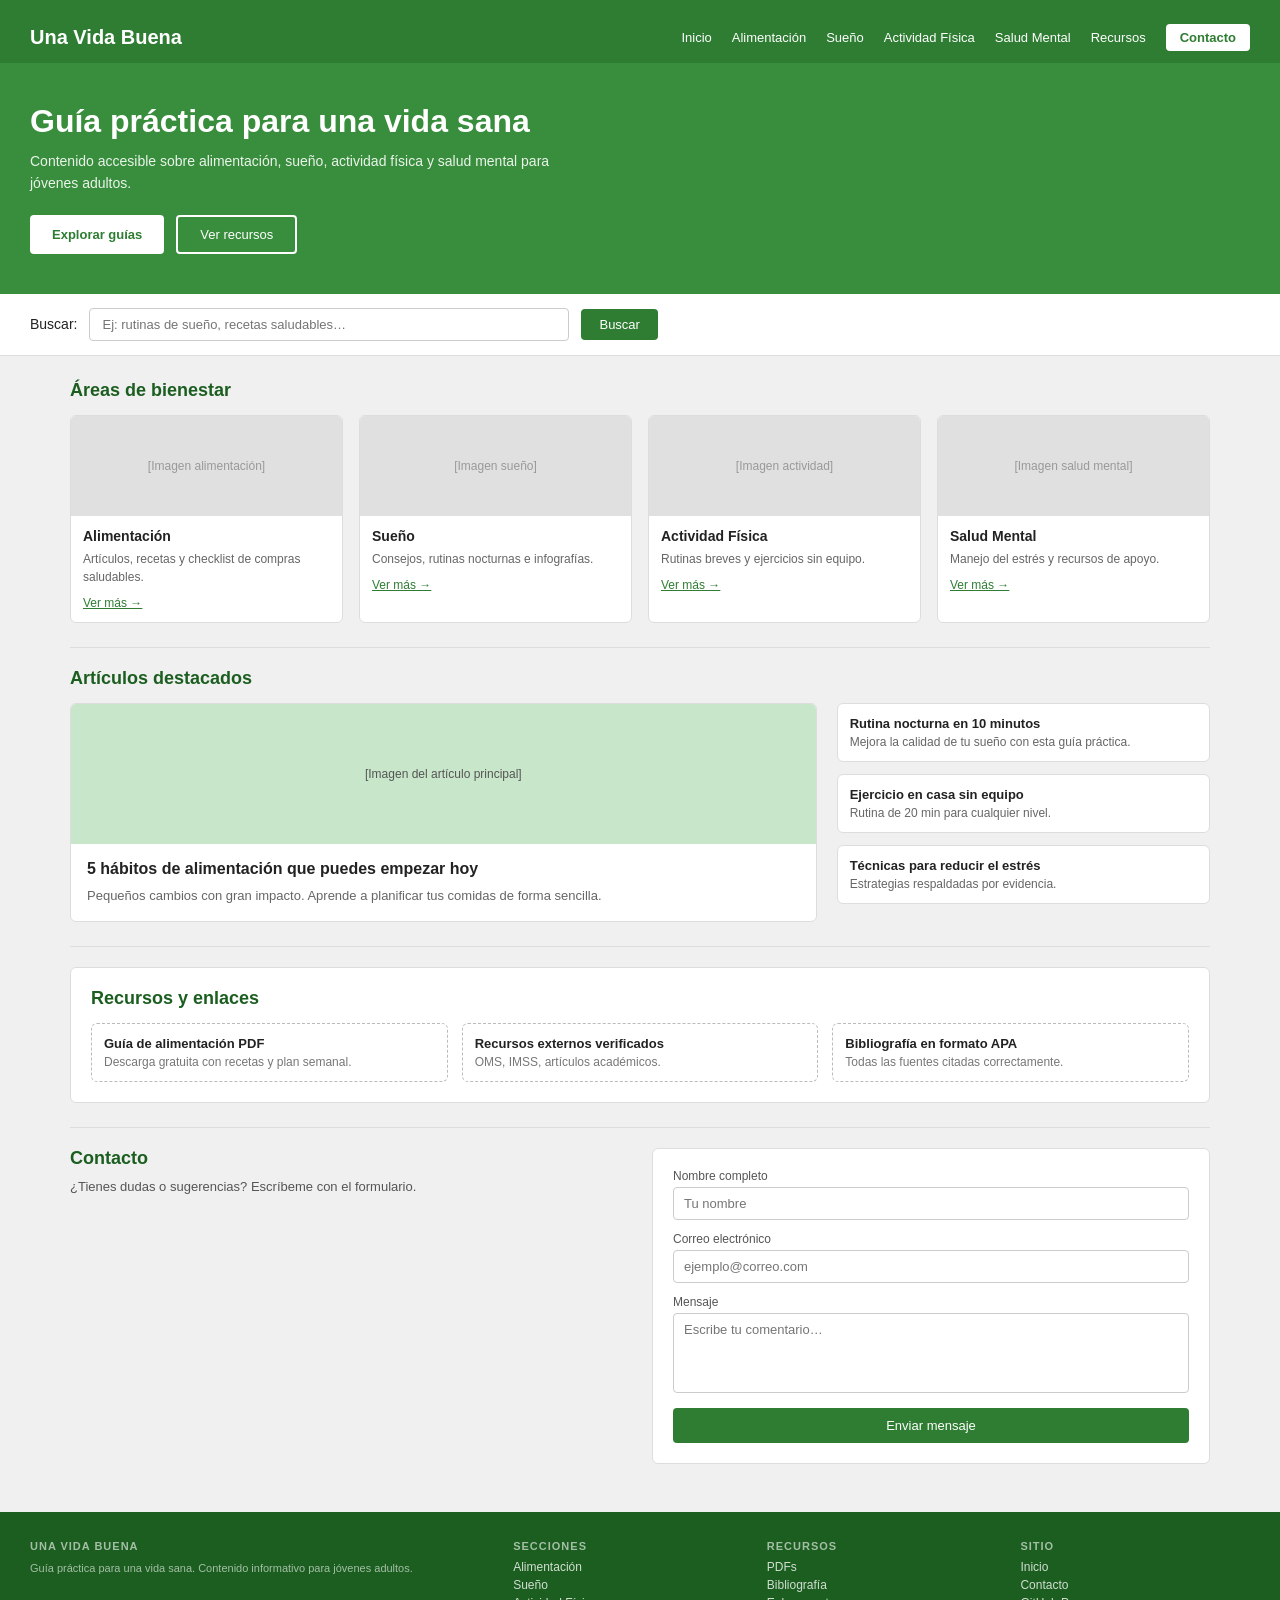
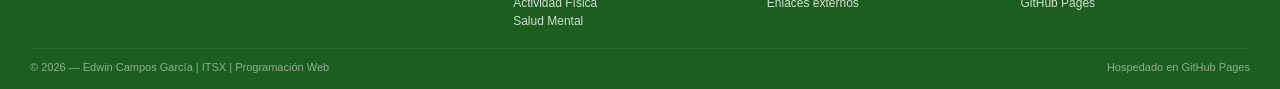
==== index.html @ e7ffd06c "Add files via upload" ====
<!DOCTYPE html>
<html lang="es">
<head>
  <meta charset="UTF-8"/>
  <meta name="viewport" content="width=device-width, initial-scale=1.0"/>
  <title>Una Vida Buena</title>
  <link rel="stylesheet" href="styles.css"/>
</head>
<body>

<!-- HEADER -->
<header>
  <div class="header-top"></div>
  <div class="logo">Una Vida Buena</div>
  <nav>
    <a href="#">Inicio</a>
    <a href="#">Alimentación</a>
    <a href="#">Sueño</a>
    <a href="#">Actividad Física</a>
    <a href="#">Salud Mental</a>
    <a href="#">Recursos</a>
    <a href="#" class="nav-btn">Contacto</a>
  </nav>
</header>

<!-- HERO -->
<section class="hero" id="inicio">
  <h1>Guía práctica para una vida sana</h1>
  <p>Contenido accesible sobre alimentación, sueño, actividad física y salud mental para jóvenes adultos.</p>
  <div class="hero-btns">
    <button class="btn-verde">Explorar guías</button>
    <button class="btn-outline">Ver recursos</button>
  </div>
</section>

<!-- BUSCADOR -->
<div class="search-bar">
  <label>Buscar:</label>
  <input type="text" placeholder="Ej: rutinas de sueño, recetas saludables…"/>
  <button>Buscar</button>
</div>

<!-- MAIN -->
<main>

  <!-- Secciones -->
  <section id="secciones">
    <h2>Áreas de bienestar</h2>
    <div class="cards">
      <div class="card">
        <div class="card-placeholder">[Imagen alimentación]</div>
        <div class="card-body">
          <h4>Alimentación</h4>
          <p>Artículos, recetas y checklist de compras saludables.</p>
          <a class="card-link" href="#">Ver más →</a>
        </div>
      </div>
      <div class="card">
        <div class="card-placeholder">[Imagen sueño]</div>
        <div class="card-body">
          <h4>Sueño</h4>
          <p>Consejos, rutinas nocturnas e infografías.</p>
          <a class="card-link" href="#">Ver más →</a>
        </div>
      </div>
      <div class="card">
        <div class="card-placeholder">[Imagen actividad]</div>
        <div class="card-body">
          <h4>Actividad Física</h4>
          <p>Rutinas breves y ejercicios sin equipo.</p>
          <a class="card-link" href="#">Ver más →</a>
        </div>
      </div>
      <div class="card">
        <div class="card-placeholder">[Imagen salud mental]</div>
        <div class="card-body">
          <h4>Salud Mental</h4>
          <p>Manejo del estrés y recursos de apoyo.</p>
          <a class="card-link" href="#">Ver más →</a>
        </div>
      </div>
    </div>
  </section>

  <hr/>

  <!-- Artículos destacados -->
  <section id="articulos">
    <h2>Artículos destacados</h2>
    <div class="articulos">
      <article class="art-principal">
        <div class="img-placeholder">[Imagen del artículo principal]</div>
        <div class="art-body">
          <h3>5 hábitos de alimentación que puedes empezar hoy</h3>
          <p>Pequeños cambios con gran impacto. Aprende a planificar tus comidas de forma sencilla.</p>
        </div>
      </article>
      <div class="art-lista">
        <article class="art-item">
          <h4>Rutina nocturna en 10 minutos</h4>
          <p>Mejora la calidad de tu sueño con esta guía práctica.</p>
        </article>
        <article class="art-item">
          <h4>Ejercicio en casa sin equipo</h4>
          <p>Rutina de 20 min para cualquier nivel.</p>
        </article>
        <article class="art-item">
          <h4>Técnicas para reducir el estrés</h4>
          <p>Estrategias respaldadas por evidencia.</p>
        </article>
      </div>
    </div>
  </section>

  <hr/>

  <!-- Recursos -->
  <section id="recursos" class="recursos">
    <h2>Recursos y enlaces</h2>
    <div class="recursos-grid">
      <div class="recurso-item">
        <h5>Guía de alimentación PDF</h5>
        <p>Descarga gratuita con recetas y plan semanal.</p>
      </div>
      <div class="recurso-item">
        <h5>Recursos externos verificados</h5>
        <p>OMS, IMSS, artículos académicos.</p>
      </div>
      <div class="recurso-item">
        <h5>Bibliografía en formato APA</h5>
        <p>Todas las fuentes citadas correctamente.</p>
      </div>
    </div>
  </section>

  <hr/>

  <!-- Contacto -->
  <section id="contacto" class="contacto">
    <div class="contacto-info">
      <h2>Contacto</h2>
      <p>¿Tienes dudas o sugerencias? Escríbeme con el formulario.</p>
    </div>
    <div class="contacto-form">
      <form>
        <div class="form-group">
          <label>Nombre completo</label>
          <input type="text" placeholder="Tu nombre"/>
        </div>
        <div class="form-group">
          <label>Correo electrónico</label>
          <input type="email" placeholder="ejemplo@correo.com"/>
        </div>
        <div class="form-group">
          <label>Mensaje</label>
          <textarea placeholder="Escribe tu comentario…"></textarea>
        </div>
        <button class="form-submit">Enviar mensaje</button>
      </form>
    </div>
  </section>

</main>

<!-- FOOTER -->
<footer>
  <div class="footer-grid">
    <div class="footer-col">
      <h5>Una Vida Buena</h5>
      <p>Guía práctica para una vida sana. Contenido informativo para jóvenes adultos.</p>
    </div>
    <div class="footer-col">
      <h5>Secciones</h5>
      <a href="#">Alimentación</a>
      <a href="#">Sueño</a>
      <a href="#">Actividad Física</a>
      <a href="#">Salud Mental</a>
    </div>
    <div class="footer-col">
      <h5>Recursos</h5>
      <a href="#">PDFs</a>
      <a href="#">Bibliografía</a>
      <a href="#">Enlaces externos</a>
    </div>
    <div class="footer-col">
      <h5>Sitio</h5>
      <a href="#">Inicio</a>
      <a href="#">Contacto</a>
      <a href="#">GitHub Pages</a>
    </div>
  </div>
  <div class="footer-bottom">
    <span>© 2026 — Edwin Campos García | ITSX | Programación Web</span>
    <span>Hospedado en GitHub Pages</span>
  </div>
</footer>

</body>
</html>
---- styles.css ----
/* ================================================
   Una Vida Buena — Hoja de estilos principal
   Autor: Campos García Edwin Yair
   ITSX | Programación Web | 2026
   ================================================ */

/* ── Selector universal ── */
* {
  box-sizing: border-box;
  margin: 0;
  padding: 0;
}

/* ── Selector de tipo: body ── */
body {
  font-family: Arial, sans-serif;
  background: #f0f0f0;
  color: #222;
  font-size: 14px;
}

/* ── Selector de tipo: header ── */
header {
  background: #2e7d32;
  padding: 12px 30px;
  display: flex;
  align-items: center;
  justify-content: space-between;
  flex-wrap: wrap;
  gap: 8px;
}

/* ── Selector de clase: .header-top ── */
.header-top {
  width: 100%;
  margin-bottom: 4px;
}

/* ── Selector de clase: .logo ── */
.logo {
  font-size: 20px;
  font-weight: bold;
  color: #fff;
}

/* ── Selector de tipo: nav ── */
nav {
  display: flex;
  gap: 20px;
  align-items: center;
}

/* ── Selector descendente: nav a ── */
nav a {
  color: #fff;
  text-decoration: none;
  font-size: 13px;
}

/* ── Selector de clase: .nav-btn ── */
.nav-btn {
  background: #fff;
  color: #2e7d32;
  padding: 6px 14px;
  border-radius: 4px;
  font-weight: bold;
  font-size: 13px;
}

/* ── Selector de clase: .hero ── */
.hero {
  background: #388e3c;
  color: #fff;
  padding: 40px 30px;
  position: relative;
}

/* ── Selector de tipo descendente: .hero h1 ── */
.hero h1 {
  font-size: 32px;
  margin-bottom: 10px;
}

/* ── Selector de tipo descendente: .hero p ── */
.hero p {
  font-size: 14px;
  max-width: 550px;
  line-height: 1.6;
  margin-bottom: 20px;
  opacity: 0.9;
}

/* ── Selector de clase: .hero-btns ── */
.hero-btns {
  display: flex;
  gap: 12px;
}

/* ── Selector de clase: .btn-verde ── */
.btn-verde {
  background: #fff;
  color: #2e7d32;
  padding: 10px 22px;
  border: none;
  border-radius: 4px;
  font-size: 13px;
  font-weight: bold;
  cursor: pointer;
}

/* ── Selector de clase: .btn-outline ── */
.btn-outline {
  background: transparent;
  border: 2px solid #fff;
  color: #fff;
  padding: 10px 22px;
  border-radius: 4px;
  font-size: 13px;
  cursor: pointer;
}

/* ── Selector de clase: .search-bar ── */
.search-bar {
  background: #fff;
  padding: 14px 30px;
  display: flex;
  gap: 12px;
  align-items: center;
  border-bottom: 1px solid #ddd;
}

/* ── Selector de elemento hijo: .search-bar input ── */
.search-bar input {
  flex: 1;
  max-width: 480px;
  border: 1px solid #ccc;
  border-radius: 4px;
  padding: 8px 12px;
  font-size: 13px;
  font-family: Arial, sans-serif;
}

/* ── Selector de elemento hijo: .search-bar button ── */
.search-bar button {
  background: #2e7d32;
  color: #fff;
  border: none;
  padding: 8px 18px;
  border-radius: 4px;
  font-size: 13px;
  cursor: pointer;
}

/* ── Selector de tipo: main ── */
main {
  max-width: 1200px;
  margin: 0 auto;
  padding: 24px 30px;
}

/* ── Selector de tipo: h2 ── */
h2 {
  font-size: 18px;
  margin-bottom: 14px;
  color: #1b5e20;
}

/* ── Selector de clase: .cards ── */
.cards {
  display: grid;
  grid-template-columns: repeat(4, 1fr);
  gap: 16px;
  margin-bottom: 24px;
}

/* ── Selector de clase: .card ── */
.card {
  background: #fff;
  border: 1px solid #ddd;
  border-radius: 6px;
  overflow: hidden;
}

/* ── Selector de clase: .card-placeholder ── */
.card-placeholder {
  height: 100px;
  background: #e0e0e0;
  display: flex;
  align-items: center;
  justify-content: center;
  color: #999;
  font-size: 12px;
}

/* ── Selector de clase: .card-body ── */
.card-body {
  padding: 12px;
}

/* ── Selector descendente: .card-body h4 ── */
.card-body h4 {
  font-size: 14px;
  margin-bottom: 6px;
}

/* ── Selector descendente: .card-body p ── */
.card-body p {
  font-size: 12px;
  color: #666;
  line-height: 1.5;
  margin-bottom: 8px;
}

/* ── Selector de clase: .card-link ── */
.card-link {
  color: #2e7d32;
  font-size: 12px;
}

/* ── Selector de clase: .articulos ── */
.articulos {
  display: grid;
  grid-template-columns: 2fr 1fr;
  gap: 20px;
  margin-bottom: 24px;
}

/* ── Selector de clase: .art-principal ── */
.art-principal {
  background: #fff;
  border: 1px solid #ddd;
  border-radius: 6px;
  overflow: hidden;
}

/* ── Selector descendente: .art-principal .img-placeholder ── */
.art-principal .img-placeholder {
  height: 140px;
  background: #c8e6c9;
  display: flex;
  align-items: center;
  justify-content: center;
  color: #555;
  font-size: 12px;
}

/* ── Selector descendente: .art-principal .art-body ── */
.art-principal .art-body {
  padding: 16px;
}

/* ── Selector descendente: .art-principal h3 ── */
.art-principal h3 {
  font-size: 16px;
  margin-bottom: 8px;
}

/* ── Selector descendente: .art-principal p ── */
.art-principal p {
  font-size: 13px;
  color: #666;
  line-height: 1.5;
}

/* ── Selector de clase: .art-lista ── */
.art-lista {
  display: flex;
  flex-direction: column;
  gap: 12px;
}

/* ── Selector de clase: .art-item ── */
.art-item {
  background: #fff;
  border: 1px solid #ddd;
  border-radius: 6px;
  padding: 12px;
}

/* ── Selector descendente: .art-item h4 ── */
.art-item h4 {
  font-size: 13px;
  margin-bottom: 4px;
}

/* ── Selector descendente: .art-item p ── */
.art-item p {
  font-size: 12px;
  color: #666;
}

/* ── Selector de clase: .recursos ── */
.recursos {
  background: #fff;
  border: 1px solid #ddd;
  border-radius: 6px;
  padding: 20px;
  margin-bottom: 24px;
}

/* ── Selector de clase: .recursos-grid ── */
.recursos-grid {
  display: grid;
  grid-template-columns: repeat(3, 1fr);
  gap: 14px;
}

/* ── Selector de clase: .recurso-item ── */
.recurso-item {
  border: 1px dashed #bbb;
  border-radius: 6px;
  padding: 12px;
}

/* ── Selector descendente: .recurso-item h5 ── */
.recurso-item h5 {
  font-size: 13px;
  margin-bottom: 4px;
}

/* ── Selector descendente: .recurso-item p ── */
.recurso-item p {
  font-size: 12px;
  color: #777;
}

/* ── Selector de clase: .contacto ── */
.contacto {
  display: grid;
  grid-template-columns: 1fr 1fr;
  gap: 24px;
  margin-bottom: 24px;
}

/* ── Selector descendente: .contacto-info h2 ── */
.contacto-info h2 {
  margin-bottom: 8px;
}

/* ── Selector descendente: .contacto-info p ── */
.contacto-info p {
  font-size: 13px;
  color: #555;
  line-height: 1.6;
}

/* ── Selector de clase: .contacto-form ── */
.contacto-form {
  background: #fff;
  border: 1px solid #ddd;
  border-radius: 6px;
  padding: 20px;
}

/* ── Selector de clase: .form-group ── */
.form-group {
  margin-bottom: 12px;
}

/* ── Selector descendente: .form-group label ── */
.form-group label {
  display: block;
  font-size: 12px;
  color: #555;
  margin-bottom: 4px;
}

/* ── Selector de agrupación: .form-group input, .form-group textarea ── */
.form-group input,
.form-group textarea {
  width: 100%;
  border: 1px solid #ccc;
  border-radius: 4px;
  padding: 8px 10px;
  font-size: 13px;
  font-family: Arial, sans-serif;
  resize: none;
}

/* ── Selector descendente: .form-group textarea ── */
.form-group textarea {
  height: 80px;
}

/* ── Selector de clase: .form-submit ── */
.form-submit {
  background: #2e7d32;
  color: #fff;
  border: none;
  padding: 10px 20px;
  border-radius: 4px;
  font-size: 13px;
  cursor: pointer;
  width: 100%;
}

/* ── Selector de tipo: footer ── */
footer {
  background: #1b5e20;
  color: #fff;
  padding: 28px 30px 16px;
}

/* ── Selector de clase: .footer-grid ── */
.footer-grid {
  display: grid;
  grid-template-columns: 2fr 1fr 1fr 1fr;
  gap: 24px;
  margin-bottom: 16px;
}

/* ── Selector descendente: .footer-col h5 ── */
.footer-col h5 {
  font-size: 11px;
  text-transform: uppercase;
  letter-spacing: 1px;
  margin-bottom: 8px;
  opacity: 0.6;
}

/* ── Selector descendente: .footer-col a ── */
.footer-col a {
  display: block;
  color: #fff;
  text-decoration: none;
  font-size: 12px;
  opacity: 0.8;
  margin-bottom: 4px;
}

/* ── Selector descendente: .footer-col p ── */
.footer-col p {
  font-size: 11px;
  opacity: 0.6;
  line-height: 1.5;
}

/* ── Selector de clase: .footer-bottom ── */
.footer-bottom {
  border-top: 1px solid rgba(255, 255, 255, 0.15);
  padding-top: 12px;
  font-size: 11px;
  opacity: 0.5;
  display: flex;
  justify-content: space-between;
}

/* ── Selector de tipo: hr ── */
hr {
  border: none;
  border-top: 1px solid #ddd;
  margin: 0 0 20px;
}
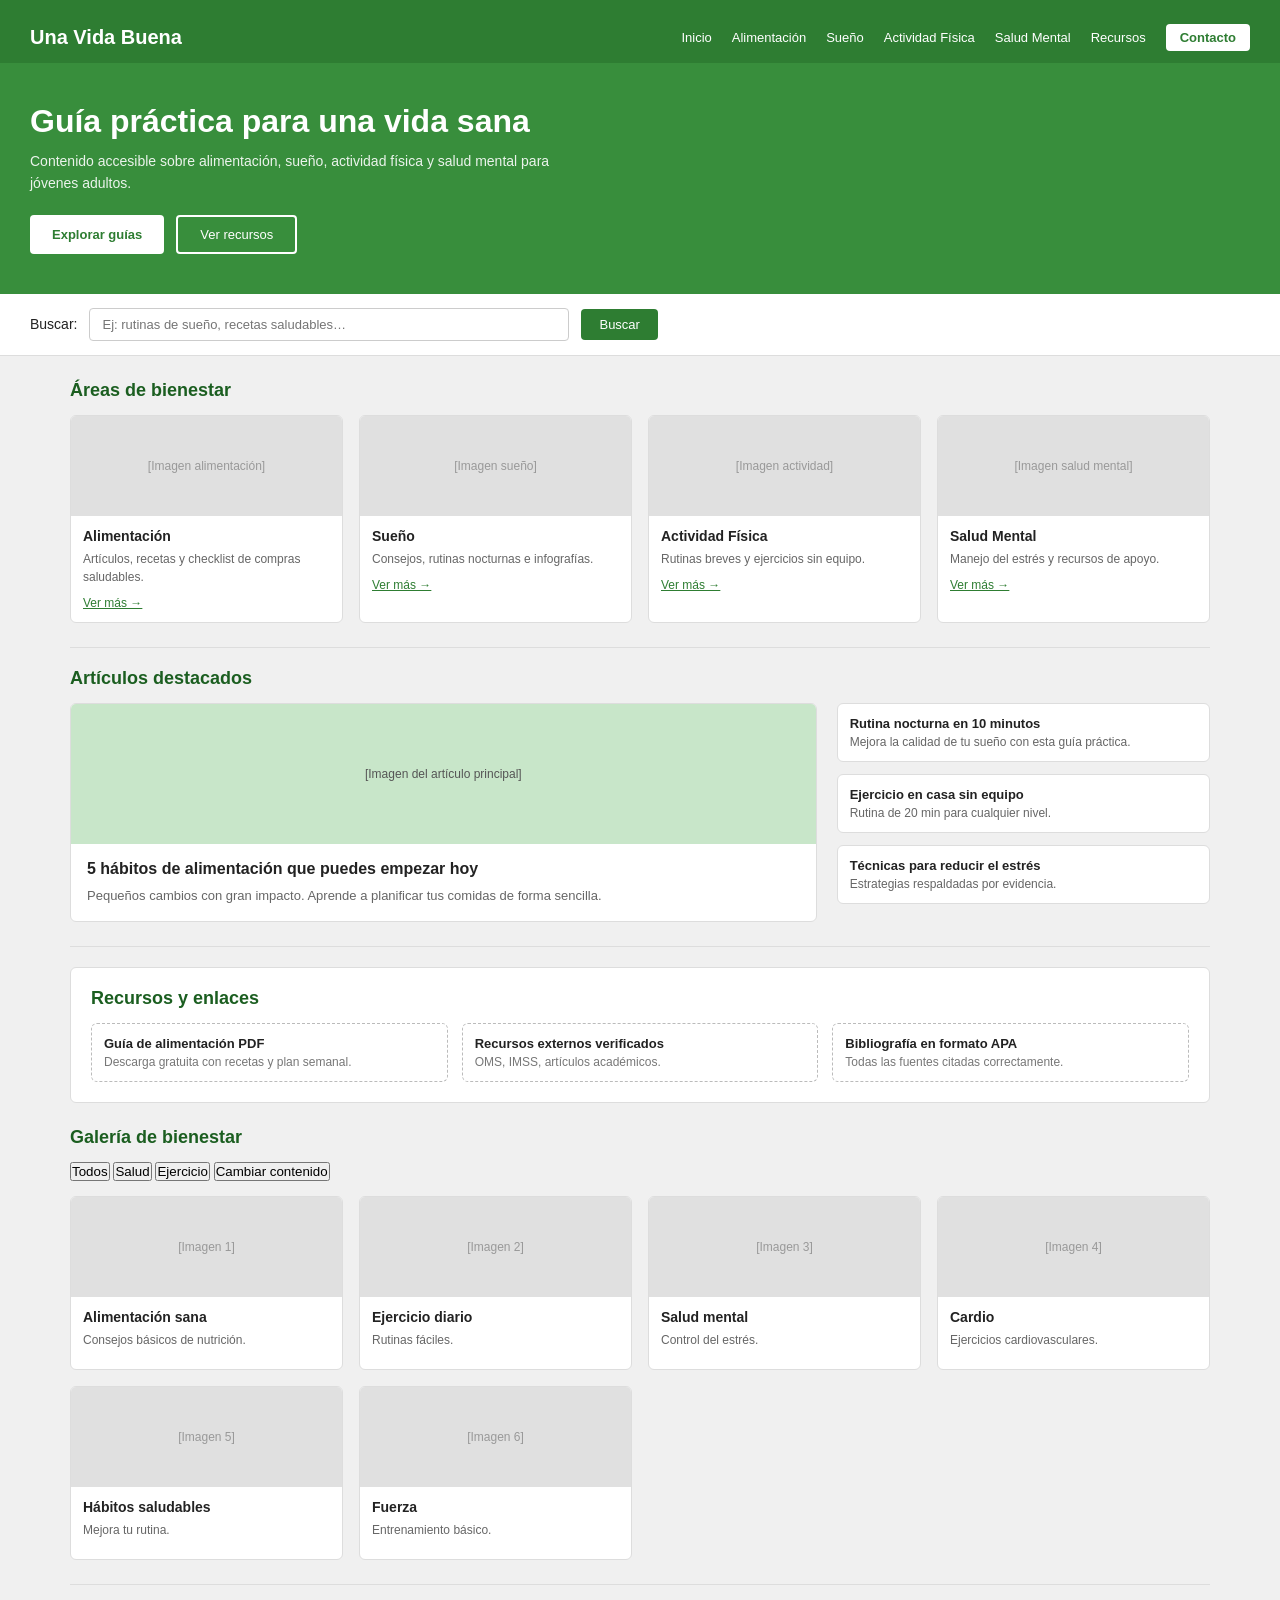
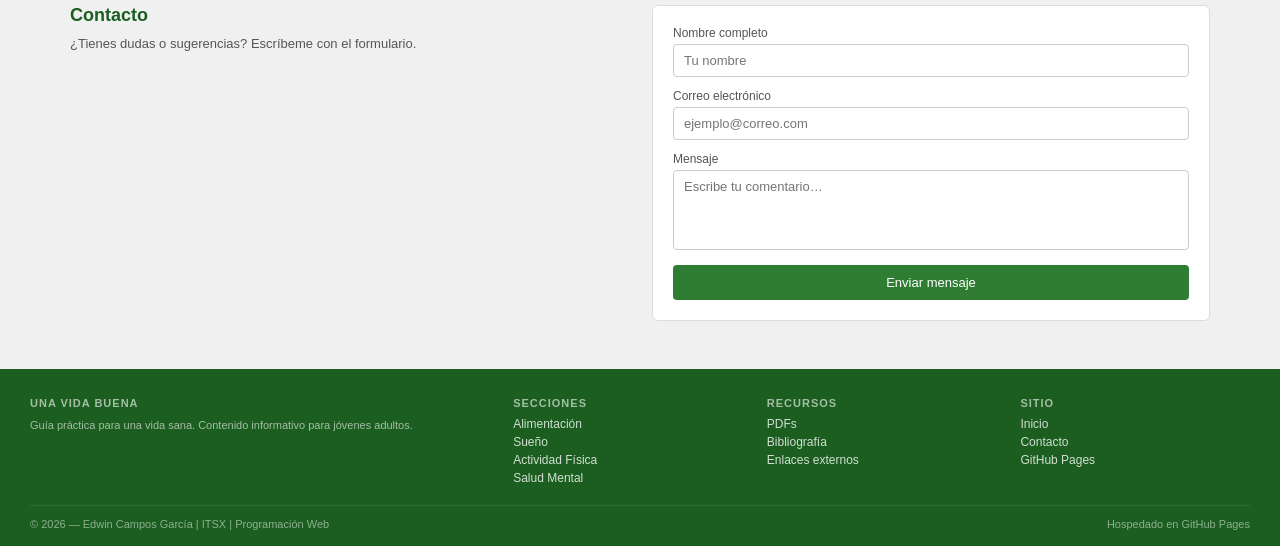
==== commit 69203a69: "Add wellness gallery section with interactive buttons" ====
--- a/index.html
+++ b/index.html
@@ -133,6 +133,71 @@
     </div>
   </section>
 
+  <!-- GALERÍA -->
+<section id="galeria">
+  <h2>Galería de bienestar</h2>
+
+  <!-- Botones -->
+  <div style="margin-bottom: 15px;">
+    <button onclick="mostrarCategoria('todos')">Todos</button>
+    <button onclick="mostrarCategoria('salud')">Salud</button>
+    <button onclick="mostrarCategoria('ejercicio')">Ejercicio</button>
+    <button onclick="cambiarContenido()">Cambiar contenido</button>
+  </div>
+
+  <!-- Tarjetas -->
+  <div class="cards">
+
+    <div class="card item" data-categoria="salud">
+      <div class="card-placeholder">[Imagen 1]</div>
+      <div class="card-body">
+        <h4>Alimentación sana</h4>
+        <p>Consejos básicos de nutrición.</p>
+      </div>
+    </div>
+
+    <div class="card item" data-categoria="ejercicio">
+      <div class="card-placeholder">[Imagen 2]</div>
+      <div class="card-body">
+        <h4>Ejercicio diario</h4>
+        <p>Rutinas fáciles.</p>
+      </div>
+    </div>
+
+    <div class="card item" data-categoria="salud">
+      <div class="card-placeholder">[Imagen 3]</div>
+      <div class="card-body">
+        <h4>Salud mental</h4>
+        <p>Control del estrés.</p>
+      </div>
+    </div>
+
+    <div class="card item" data-categoria="ejercicio">
+      <div class="card-placeholder">[Imagen 4]</div>
+      <div class="card-body">
+        <h4>Cardio</h4>
+        <p>Ejercicios cardiovasculares.</p>
+      </div>
+    </div>
+
+    <div class="card item" data-categoria="salud">
+      <div class="card-placeholder">[Imagen 5]</div>
+      <div class="card-body">
+        <h4>Hábitos saludables</h4>
+        <p>Mejora tu rutina.</p>
+      </div>
+    </div>
+
+    <div class="card item" data-categoria="ejercicio">
+      <div class="card-placeholder">[Imagen 6]</div>
+      <div class="card-body">
+        <h4>Fuerza</h4>
+        <p>Entrenamiento básico.</p>
+      </div>
+    </div>
+
+  </div>
+</section>
   <hr/>
 
   <!-- Contacto -->
--- a/styles.css
+++ b/styles.css
@@ -4,7 +4,13 @@
    ITSX | Programación Web | 2026
    ================================================ */
 
-/* ── Selector universal ── */
+/* ── BOX MODEL: reset universal ──────────────────
+   box-sizing: border-box hace que el padding y el
+   border queden DENTRO del ancho/alto declarado,
+   evitando desbordamientos inesperados.
+   margin: 0 y padding: 0 eliminan los espacios
+   predeterminados del navegador en todos los elementos.
+   ─────────────────────────────────────────────── */
 * {
   box-sizing: border-box;
   margin: 0;
@@ -19,10 +25,15 @@
   font-size: 14px;
 }
 
-/* ── Selector de tipo: header ── */
+/* ── BOX MODEL: header ────────────────────────────
+   padding: espacio interno entre el borde del header
+            y su contenido (logo + nav).
+   El header ocupa el 100% del ancho (width implícito
+   de bloque) y su altura la define el padding.
+   ─────────────────────────────────────────────── */
 header {
   background: #2e7d32;
-  padding: 12px 30px;
+  padding: 12px 30px;       /* padding-top/bottom: 12px | padding-left/right: 30px */
   display: flex;
   align-items: center;
   justify-content: space-between;
@@ -30,13 +41,11 @@
   gap: 8px;
 }
 
-/* ── Selector de clase: .header-top ── */
 .header-top {
-  width: 100%;
-  margin-bottom: 4px;
-}
-
-/* ── Selector de clase: .logo ── */
+  width: 100%;              /* width: controla el ancho del elemento */
+  margin-bottom: 4px;       /* margin-bottom: separa este div del logo debajo */
+}
+
 .logo {
   font-size: 20px;
   font-weight: bold;
@@ -50,57 +59,68 @@
   align-items: center;
 }
 
-/* ── Selector descendente: nav a ── */
 nav a {
   color: #fff;
   text-decoration: none;
   font-size: 13px;
 }
 
-/* ── Selector de clase: .nav-btn ── */
+/* ── BOX MODEL: .nav-btn ──────────────────────────
+   padding: crea el espacio interno del botón,
+            dándole tamaño visual sin necesidad de
+            declarar width/height fijos.
+   border-radius: afecta la apariencia del border.
+   ─────────────────────────────────────────────── */
 .nav-btn {
   background: #fff;
   color: #2e7d32;
-  padding: 6px 14px;
+  padding: 6px 14px;        /* padding interno: 6px arriba/abajo, 14px izq/der */
   border-radius: 4px;
   font-weight: bold;
   font-size: 13px;
 }
 
-/* ── Selector de clase: .hero ── */
+/* ── BOX MODEL: .hero ─────────────────────────────
+   padding: define el espacio interior de la sección
+            hero, separando el texto del borde del
+            contenedor.
+   position: relative permite posicionar elementos
+             hijos con position: absolute dentro.
+   ─────────────────────────────────────────────── */
 .hero {
   background: #388e3c;
   color: #fff;
-  padding: 40px 30px;
+  padding: 40px 30px;       /* padding amplio para dar "aire" al contenido */
   position: relative;
 }
 
-/* ── Selector de tipo descendente: .hero h1 ── */
 .hero h1 {
   font-size: 32px;
-  margin-bottom: 10px;
-}
-
-/* ── Selector de tipo descendente: .hero p ── */
+  margin-bottom: 10px;      /* margin-bottom: separa el título del párrafo */
+}
+
 .hero p {
   font-size: 14px;
-  max-width: 550px;
+  max-width: 550px;         /* max-width: limita el ancho del content */
   line-height: 1.6;
-  margin-bottom: 20px;
+  margin-bottom: 20px;      /* margin-bottom: separa el párrafo de los botones */
   opacity: 0.9;
 }
 
-/* ── Selector de clase: .hero-btns ── */
 .hero-btns {
   display: flex;
   gap: 12px;
 }
 
-/* ── Selector de clase: .btn-verde ── */
+/* ── BOX MODEL: botones de acción ─────────────────
+   padding: da cuerpo al botón sin width fijo.
+   border: define el contorno visible del botón,
+           parte del modelo de caja.
+   ─────────────────────────────────────────────── */
 .btn-verde {
   background: #fff;
   color: #2e7d32;
-  padding: 10px 22px;
+  padding: 10px 22px;       /* content + padding = tamaño visual del botón */
   border: none;
   border-radius: 4px;
   font-size: 13px;
@@ -108,10 +128,9 @@
   cursor: pointer;
 }
 
-/* ── Selector de clase: .btn-outline ── */
 .btn-outline {
   background: transparent;
-  border: 2px solid #fff;
+  border: 2px solid #fff;   /* border visible: ocupa espacio en el modelo de caja */
   color: #fff;
   padding: 10px 22px;
   border-radius: 4px;
@@ -119,28 +138,31 @@
   cursor: pointer;
 }
 
-/* ── Selector de clase: .search-bar ── */
+/* ── BOX MODEL: .search-bar ──────────────────────
+   padding: espacio interno entre el borde y los
+            campos de búsqueda.
+   border-bottom: borde inferior como separador
+                  visual de sección.
+   ─────────────────────────────────────────────── */
 .search-bar {
   background: #fff;
-  padding: 14px 30px;
+  padding: 14px 30px;       /* padding vertical y horizontal */
   display: flex;
   gap: 12px;
   align-items: center;
-  border-bottom: 1px solid #ddd;
-}
-
-/* ── Selector de elemento hijo: .search-bar input ── */
+  border-bottom: 1px solid #ddd;  /* border-bottom: solo borde inferior */
+}
+
 .search-bar input {
   flex: 1;
-  max-width: 480px;
-  border: 1px solid #ccc;
-  border-radius: 4px;
-  padding: 8px 12px;
+  max-width: 480px;         /* max-width controla el tamaño máximo del content */
+  border: 1px solid #ccc;   /* border: contorno del campo */
+  border-radius: 4px;
+  padding: 8px 12px;        /* padding interno del input */
   font-size: 13px;
   font-family: Arial, sans-serif;
 }
 
-/* ── Selector de elemento hijo: .search-bar button ── */
 .search-bar button {
   background: #2e7d32;
   color: #fff;
@@ -151,39 +173,54 @@
   cursor: pointer;
 }
 
-/* ── Selector de tipo: main ── */
+/* ── BOX MODEL: main ──────────────────────────────
+   max-width: limita el ancho del área de contenido.
+   margin: 0 auto centra horizontalmente el contenedor
+           usando márgenes automáticos iguales.
+   padding: separa el contenido de los bordes del main.
+   ─────────────────────────────────────────────── */
 main {
-  max-width: 1200px;
-  margin: 0 auto;
-  padding: 24px 30px;
-}
-
-/* ── Selector de tipo: h2 ── */
+  max-width: 1200px;        /* max-width: ancho máximo del content */
+  margin: 0 auto;           /* margin auto: centra el bloque horizontalmente */
+  padding: 24px 30px;       /* padding: espacio interior */
+}
+
 h2 {
   font-size: 18px;
-  margin-bottom: 14px;
+  margin-bottom: 14px;      /* margin-bottom: separa el título de lo que sigue */
   color: #1b5e20;
 }
 
-/* ── Selector de clase: .cards ── */
+/* ── BOX MODEL: .cards (contenedor de tarjetas) ───
+   gap: espacio entre las tarjetas (equivale a
+        márgenes entre elementos del grid).
+   margin-bottom: margen inferior que separa esta
+                  sección de la siguiente.
+   ─────────────────────────────────────────────── */
 .cards {
   display: grid;
   grid-template-columns: repeat(4, 1fr);
-  gap: 16px;
-  margin-bottom: 24px;
-}
-
-/* ── Selector de clase: .card ── */
+  gap: 16px;                /* gap: espacio entre columnas del grid */
+  margin-bottom: 24px;      /* margin-bottom: margen exterior inferior */
+}
+
+/* ── BOX MODEL: .card ─────────────────────────────
+   border: 1px solid → contorno visible de la tarjeta.
+   border-radius: redondea las esquinas del border.
+   overflow: hidden → el contenido no desborda el
+             borde redondeado de la tarjeta.
+   El tamaño final de la tarjeta es:
+   content + padding (en .card-body) + border
+   ─────────────────────────────────────────────── */
 .card {
   background: #fff;
-  border: 1px solid #ddd;
+  border: 1px solid #ddd;   /* border: contorno de la tarjeta */
   border-radius: 6px;
   overflow: hidden;
 }
 
-/* ── Selector de clase: .card-placeholder ── */
 .card-placeholder {
-  height: 100px;
+  height: 100px;            /* height: altura fija del área de imagen */
   background: #e0e0e0;
   display: flex;
   align-items: center;
@@ -192,32 +229,35 @@
   font-size: 12px;
 }
 
-/* ── Selector de clase: .card-body ── */
+/* ── BOX MODEL: .card-body ────────────────────────
+   padding: espacio entre el borde de la tarjeta y
+            el texto interior (título, párrafo, enlace).
+   ─────────────────────────────────────────────── */
 .card-body {
-  padding: 12px;
-}
-
-/* ── Selector descendente: .card-body h4 ── */
+  padding: 12px;            /* padding: espacio interno del cuerpo de la tarjeta */
+}
+
 .card-body h4 {
   font-size: 14px;
-  margin-bottom: 6px;
-}
-
-/* ── Selector descendente: .card-body p ── */
+  margin-bottom: 6px;       /* margin-bottom: separa título del párrafo */
+}
+
 .card-body p {
   font-size: 12px;
   color: #666;
   line-height: 1.5;
-  margin-bottom: 8px;
-}
-
-/* ── Selector de clase: .card-link ── */
+  margin-bottom: 8px;       /* margin-bottom: separa el párrafo del enlace */
+}
+
 .card-link {
   color: #2e7d32;
   font-size: 12px;
 }
 
-/* ── Selector de clase: .articulos ── */
+/* ── BOX MODEL: sección de artículos ─────────────
+   gap: espacio entre el artículo principal y la lista.
+   margin-bottom: margen inferior de la sección.
+   ─────────────────────────────────────────────── */
 .articulos {
   display: grid;
   grid-template-columns: 2fr 1fr;
@@ -225,7 +265,6 @@
   margin-bottom: 24px;
 }
 
-/* ── Selector de clase: .art-principal ── */
 .art-principal {
   background: #fff;
   border: 1px solid #ddd;
@@ -233,7 +272,6 @@
   overflow: hidden;
 }
 
-/* ── Selector descendente: .art-principal .img-placeholder ── */
 .art-principal .img-placeholder {
   height: 140px;
   background: #c8e6c9;
@@ -244,87 +282,93 @@
   font-size: 12px;
 }
 
-/* ── Selector descendente: .art-principal .art-body ── */
 .art-principal .art-body {
-  padding: 16px;
-}
-
-/* ── Selector descendente: .art-principal h3 ── */
+  padding: 16px;            /* padding: espacio interior del cuerpo del artículo */
+}
+
 .art-principal h3 {
   font-size: 16px;
   margin-bottom: 8px;
 }
 
-/* ── Selector descendente: .art-principal p ── */
 .art-principal p {
   font-size: 13px;
   color: #666;
   line-height: 1.5;
 }
 
-/* ── Selector de clase: .art-lista ── */
 .art-lista {
   display: flex;
   flex-direction: column;
-  gap: 12px;
-}
-
-/* ── Selector de clase: .art-item ── */
+  gap: 12px;                /* gap: espacio entre artículos secundarios */
+}
+
+/* ── BOX MODEL: .art-item ─────────────────────────
+   padding: espacio interior de cada artículo secundario.
+   border: contorno visible del elemento.
+   border-radius: esquinas redondeadas del border.
+   ─────────────────────────────────────────────── */
 .art-item {
   background: #fff;
-  border: 1px solid #ddd;
+  border: 1px solid #ddd;   /* border: contorno del artículo */
   border-radius: 6px;
-  padding: 12px;
-}
-
-/* ── Selector descendente: .art-item h4 ── */
+  padding: 12px;            /* padding: espacio interior */
+}
+
 .art-item h4 {
   font-size: 13px;
   margin-bottom: 4px;
 }
 
-/* ── Selector descendente: .art-item p ── */
 .art-item p {
   font-size: 12px;
   color: #666;
 }
 
-/* ── Selector de clase: .recursos ── */
+/* ── BOX MODEL: .recursos ─────────────────────────
+   padding: espacio interior del contenedor de recursos.
+   border: contorno del bloque.
+   margin-bottom: margen que lo separa de la sección
+                  de contacto.
+   ─────────────────────────────────────────────── */
 .recursos {
   background: #fff;
-  border: 1px solid #ddd;
+  border: 1px solid #ddd;   /* border: contorno de la sección */
   border-radius: 6px;
-  padding: 20px;
-  margin-bottom: 24px;
-}
-
-/* ── Selector de clase: .recursos-grid ── */
+  padding: 20px;            /* padding: espacio interior */
+  margin-bottom: 24px;      /* margin-bottom: margen exterior inferior */
+}
+
 .recursos-grid {
   display: grid;
   grid-template-columns: repeat(3, 1fr);
   gap: 14px;
 }
 
-/* ── Selector de clase: .recurso-item ── */
+/* ── BOX MODEL: .recurso-item ─────────────────────
+   border: borde punteado que enmarca cada recurso.
+   padding: espacio interior del elemento.
+   ─────────────────────────────────────────────── */
 .recurso-item {
-  border: 1px dashed #bbb;
+  border: 1px dashed #bbb;  /* border dashed: borde punteado como contorno */
   border-radius: 6px;
-  padding: 12px;
-}
-
-/* ── Selector descendente: .recurso-item h5 ── */
+  padding: 12px;            /* padding: espacio interior */
+}
+
 .recurso-item h5 {
   font-size: 13px;
   margin-bottom: 4px;
 }
 
-/* ── Selector descendente: .recurso-item p ── */
 .recurso-item p {
   font-size: 12px;
   color: #777;
 }
 
-/* ── Selector de clase: .contacto ── */
+/* ── BOX MODEL: .contacto ─────────────────────────
+   gap: espacio entre la columna de info y el formulario.
+   margin-bottom: margen inferior de la sección.
+   ─────────────────────────────────────────────── */
 .contacto {
   display: grid;
   grid-template-columns: 1fr 1fr;
@@ -332,84 +376,97 @@
   margin-bottom: 24px;
 }
 
-/* ── Selector descendente: .contacto-info h2 ── */
 .contacto-info h2 {
   margin-bottom: 8px;
 }
 
-/* ── Selector descendente: .contacto-info p ── */
 .contacto-info p {
   font-size: 13px;
   color: #555;
   line-height: 1.6;
 }
 
-/* ── Selector de clase: .contacto-form ── */
+/* ── BOX MODEL: .contacto-form ────────────────────
+   padding: espacio interior del contenedor del form.
+   border: contorno visible de la tarjeta del formulario.
+   ─────────────────────────────────────────────── */
 .contacto-form {
   background: #fff;
-  border: 1px solid #ddd;
+  border: 1px solid #ddd;   /* border: contorno de la tarjeta */
   border-radius: 6px;
-  padding: 20px;
-}
-
-/* ── Selector de clase: .form-group ── */
+  padding: 20px;            /* padding: espacio interior */
+}
+
+/* ── BOX MODEL: .form-group ───────────────────────
+   margin-bottom: margen entre cada campo del formulario,
+                  creando separación visual entre ellos.
+   ─────────────────────────────────────────────── */
 .form-group {
-  margin-bottom: 12px;
-}
-
-/* ── Selector descendente: .form-group label ── */
+  margin-bottom: 12px;      /* margin-bottom: separa cada grupo label+input */
+}
+
 .form-group label {
   display: block;
   font-size: 12px;
   color: #555;
-  margin-bottom: 4px;
-}
-
-/* ── Selector de agrupación: .form-group input, .form-group textarea ── */
+  margin-bottom: 4px;       /* margin-bottom: separa la etiqueta del campo */
+}
+
+/* ── BOX MODEL: inputs y textarea ─────────────────
+   width: 100% → el campo ocupa todo el ancho del
+          contenedor padre (.form-group).
+   padding: espacio interior entre el texto y el borde
+            del campo de entrada.
+   border: contorno del campo.
+   ─────────────────────────────────────────────── */
 .form-group input,
 .form-group textarea {
-  width: 100%;
-  border: 1px solid #ccc;
-  border-radius: 4px;
-  padding: 8px 10px;
+  width: 100%;              /* width: ancho completo del content */
+  border: 1px solid #ccc;   /* border: contorno del campo */
+  border-radius: 4px;
+  padding: 8px 10px;        /* padding: espacio interior del campo */
   font-size: 13px;
   font-family: Arial, sans-serif;
   resize: none;
 }
 
-/* ── Selector descendente: .form-group textarea ── */
 .form-group textarea {
-  height: 80px;
-}
-
-/* ── Selector de clase: .form-submit ── */
+  height: 80px;             /* height: altura fija del área de texto */
+}
+
+/* ── BOX MODEL: .form-submit ──────────────────────
+   width: 100% → el botón ocupa todo el ancho disponible.
+   padding: da altura y espacio interno al botón.
+   border: none → sin contorno visible.
+   ─────────────────────────────────────────────── */
 .form-submit {
   background: #2e7d32;
   color: #fff;
-  border: none;
-  padding: 10px 20px;
+  border: none;             /* border: none → sin borde visible */
+  padding: 10px 20px;       /* padding: espacio interior del botón */
   border-radius: 4px;
   font-size: 13px;
   cursor: pointer;
-  width: 100%;
-}
-
-/* ── Selector de tipo: footer ── */
+  width: 100%;              /* width: ancho completo */
+}
+
+/* ── BOX MODEL: footer ────────────────────────────
+   padding: espacio interior del pie de página,
+            separando el contenido de los bordes.
+   ─────────────────────────────────────────────── */
 footer {
   background: #1b5e20;
   color: #fff;
-  padding: 28px 30px 16px;
-}
-
-/* ── Selector de clase: .footer-grid ── */
+  padding: 28px 30px 16px;  /* padding: top 28px | right/left 30px | bottom 16px */
+}
+
 .footer-grid {
   display: grid;
   grid-template-columns: 2fr 1fr 1fr 1fr;
-  gap: 24px;
-  margin-bottom: 16px;
-}
-
-/* ── Selector descendente: .footer-col h5 ── */
+  gap: 24px;                /* gap: espacio entre columnas del footer */
+  margin-bottom: 16px;      /* margin-bottom: separa el grid de la línea inferior */
+}
+
 .footer-col h5 {
   font-size: 11px;
   text-transform: uppercase;
@@ -418,27 +475,29 @@
   opacity: 0.6;
 }
 
-/* ── Selector descendente: .footer-col a ── */
 .footer-col a {
   display: block;
   color: #fff;
   text-decoration: none;
   font-size: 12px;
   opacity: 0.8;
-  margin-bottom: 4px;
-}
-
-/* ── Selector descendente: .footer-col p ── */
+  margin-bottom: 4px;       /* margin-bottom: separa cada enlace del siguiente */
+}
+
 .footer-col p {
   font-size: 11px;
   opacity: 0.6;
   line-height: 1.5;
 }
 
-/* ── Selector de clase: .footer-bottom ── */
+/* ── BOX MODEL: .footer-bottom ────────────────────
+   border-top: borde superior como separador visual,
+               forma parte del modelo de caja del elemento.
+   padding-top: espacio entre el borde y el texto.
+   ─────────────────────────────────────────────── */
 .footer-bottom {
-  border-top: 1px solid rgba(255, 255, 255, 0.15);
-  padding-top: 12px;
+  border-top: 1px solid rgba(255, 255, 255, 0.15); /* border-top: separador */
+  padding-top: 12px;        /* padding-top: espacio sobre el texto */
   font-size: 11px;
   opacity: 0.5;
   display: flex;
@@ -449,5 +508,5 @@
 hr {
   border: none;
   border-top: 1px solid #ddd;
-  margin: 0 0 20px;
-}
+  margin: 0 0 20px;         /* margin-bottom: separa el hr del siguiente bloque */
+}
